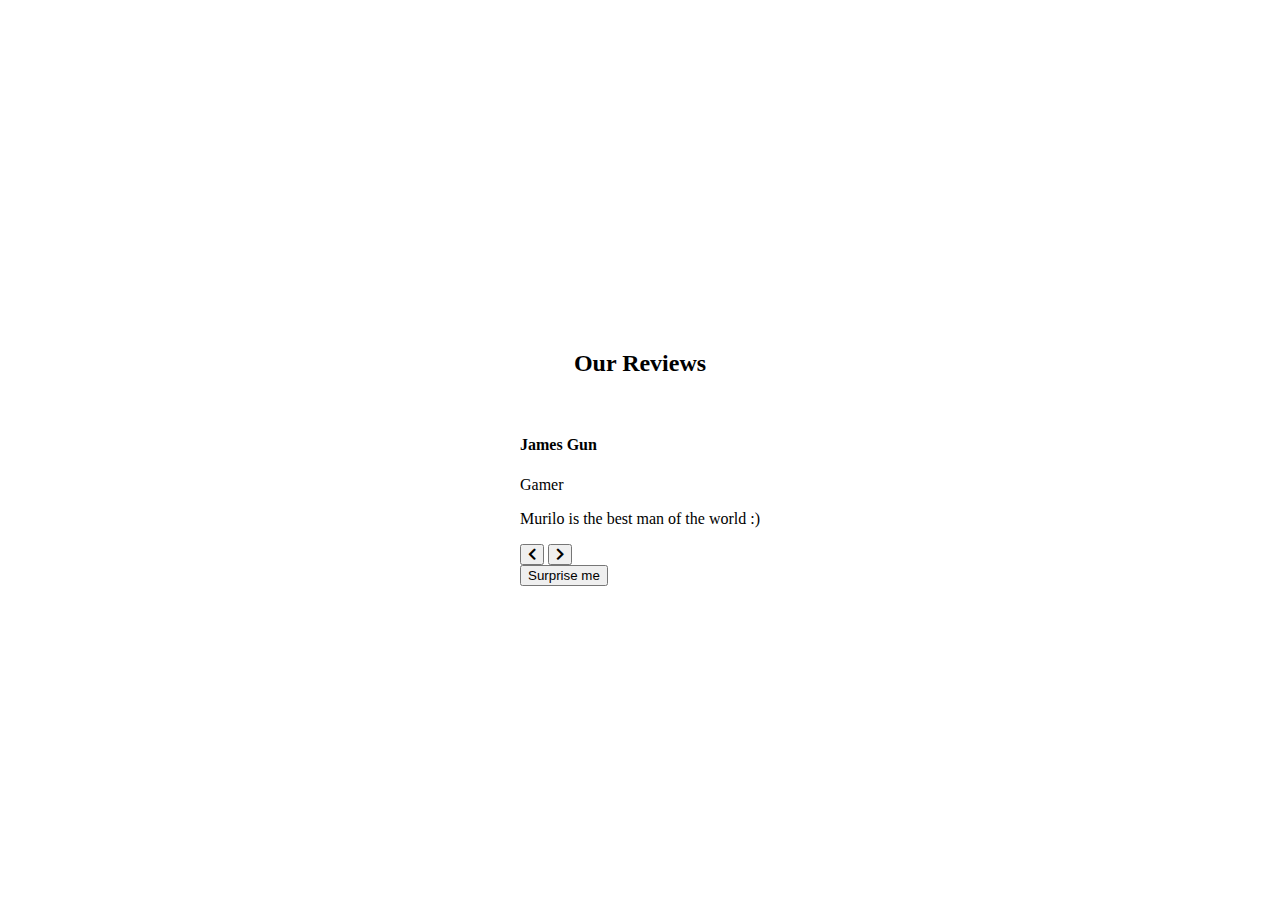
==== reviews/index.html @ a05987de "Criação de Reviews" ====
<!DOCTYPE html>
<html lang="en">
<head>
    <meta charset="UTF-8">
    <meta name="viewport" content="width=device-width, initial-scale=1.0">
    <link
      rel="stylesheet"
      href="https://cdnjs.cloudflare.com/ajax/libs/font-awesome/5.14.0/css/all.min.css"
    />
    <title>Reviews</title>
    <link rel="stylesheet" href="styles.css"/>
</head>
<body>
    <main>
        <section class="container">
            <div class="title">
                <h2>Our Reviews</h2>
                <div class="underline">

                </div>
            </div>
            <article class="review">

                <div class="img-container">
                    <img src="" id="person-img" alt="">
                </div>

                <h4 id="author"></h4>
                <p id="job"></p>
                <p id="info"> </p>

                <div class="button-container">
                    <button class="prev-btn">
                      <i class="fas fa-chevron-left"></i>
                    </button>
                    <button class="next-btn">
                      <i class="fas fa-chevron-right"></i>
                    </button>
                </div>

                <button class="random">Surprise me</button>
            
            </article>
        </section>
    </main>
    <script src="app.js"></script>
</body>
</html>
---- reviews/styles.css ----
.container{
    height: 100vh;
    display: flex;
    align-items: center;
    justify-content: center;
    flex-direction: column;
}
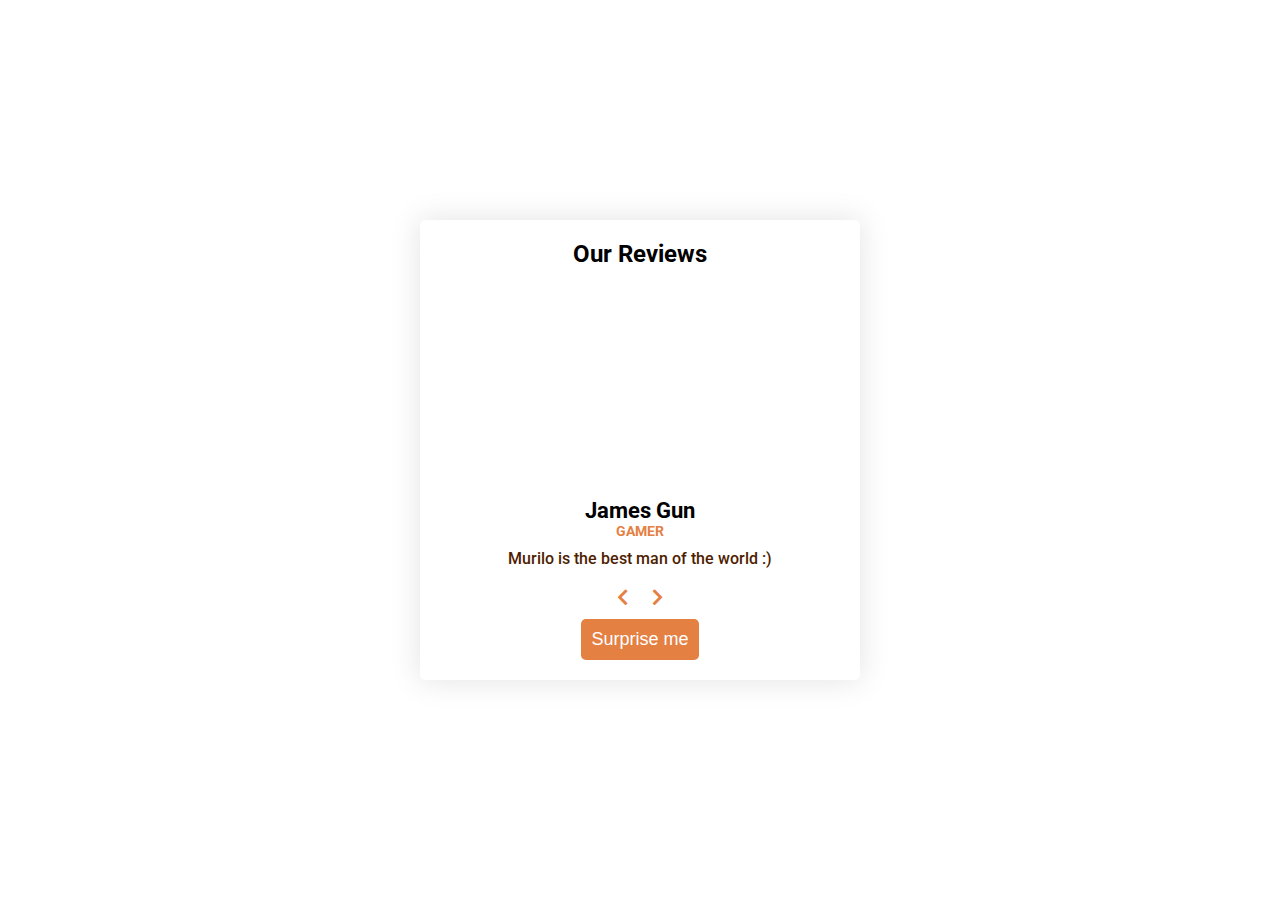
==== commit f6630911: "Estilização do reviews" ====
--- a/reviews/index.html
+++ b/reviews/index.html
@@ -13,34 +13,33 @@
 <body>
     <main>
         <section class="container">
-            <div class="title">
-                <h2>Our Reviews</h2>
-                <div class="underline">
+            <div class="content">
+                <div class="title">
+                    <h2>Our Reviews</h2>
+                </div>
+                <article class="review">
 
-                </div>
+                    <div class="img-container">
+                        <img src="" id="person-img" alt="">
+                    </div>
+
+                    <h4 id="author"></h4>
+                    <p id="job"></p>
+                    <p id="info"> </p>
+
+                    <div class="button-container">
+                        <button class="prev-btn">
+                        <i class="fas fa-chevron-left"></i>
+                        </button>
+                        <button class="next-btn">
+                        <i class="fas fa-chevron-right"></i>
+                        </button>
+                    </div>
+
+                    <button class="random">Surprise me</button>
+                
+                </article>
             </div>
-            <article class="review">
-
-                <div class="img-container">
-                    <img src="" id="person-img" alt="">
-                </div>
-
-                <h4 id="author"></h4>
-                <p id="job"></p>
-                <p id="info"> </p>
-
-                <div class="button-container">
-                    <button class="prev-btn">
-                      <i class="fas fa-chevron-left"></i>
-                    </button>
-                    <button class="next-btn">
-                      <i class="fas fa-chevron-right"></i>
-                    </button>
-                </div>
-
-                <button class="random">Surprise me</button>
-            
-            </article>
         </section>
     </main>
     <script src="app.js"></script>
--- a/reviews/styles.css
+++ b/reviews/styles.css
@@ -1,7 +1,86 @@
+@import url('https://fonts.googleapis.com/css2?family=Roboto:wght@500;700&display=swap');
+
+*{
+    padding: 0;
+    margin: 0;
+}
+
+body{
+    font-family: 'Roboto', sans-serif;
+    font-size: 16px;
+}
+
+.content{
+    padding: 20px;
+    box-shadow: 0px 0px 30px 2px rgba(0,0,0,0.1);
+    border-radius: 5px;
+    width: 400px;
+}
+
 .container{
     height: 100vh;
     display: flex;
     align-items: center;
     justify-content: center;
     flex-direction: column;
+    text-align: center;
+    border: 10px;
+}
+
+.title{
+    margin-bottom: 30px;
+}
+
+.review{
+    display: flex;
+    flex-direction: column;
+    align-items: center;
+}
+
+.img-container{
+    width: 200px;
+    height: 200px;
+    overflow: hidden;
+    border-radius: 50%;
+}
+
+img{
+    max-width: 100%;
+    height: auto;
+}
+
+#author{
+    font-size: 22px;
+}
+
+#job{
+    font-weight: 700;
+    color: #e58043;
+    font-size: 14px;
+    text-transform: uppercase;
+    margin-bottom: 10px;
+}
+
+#info{
+    color: #4e1d00;
+    margin-bottom: 10px;
+    font-weight: 500;
+}
+
+.prev-btn, 
+.next-btn{
+    margin: 10px;
+    font-size: 18px;
+    background-color: transparent;
+    border: none;
+    color: #e58043;
+}
+
+.random{
+    font-size: 18px;
+    color: #fff;
+    background-color: #e58043;
+    border: none;
+    padding: 10px;
+    border-radius: 5px;
 }